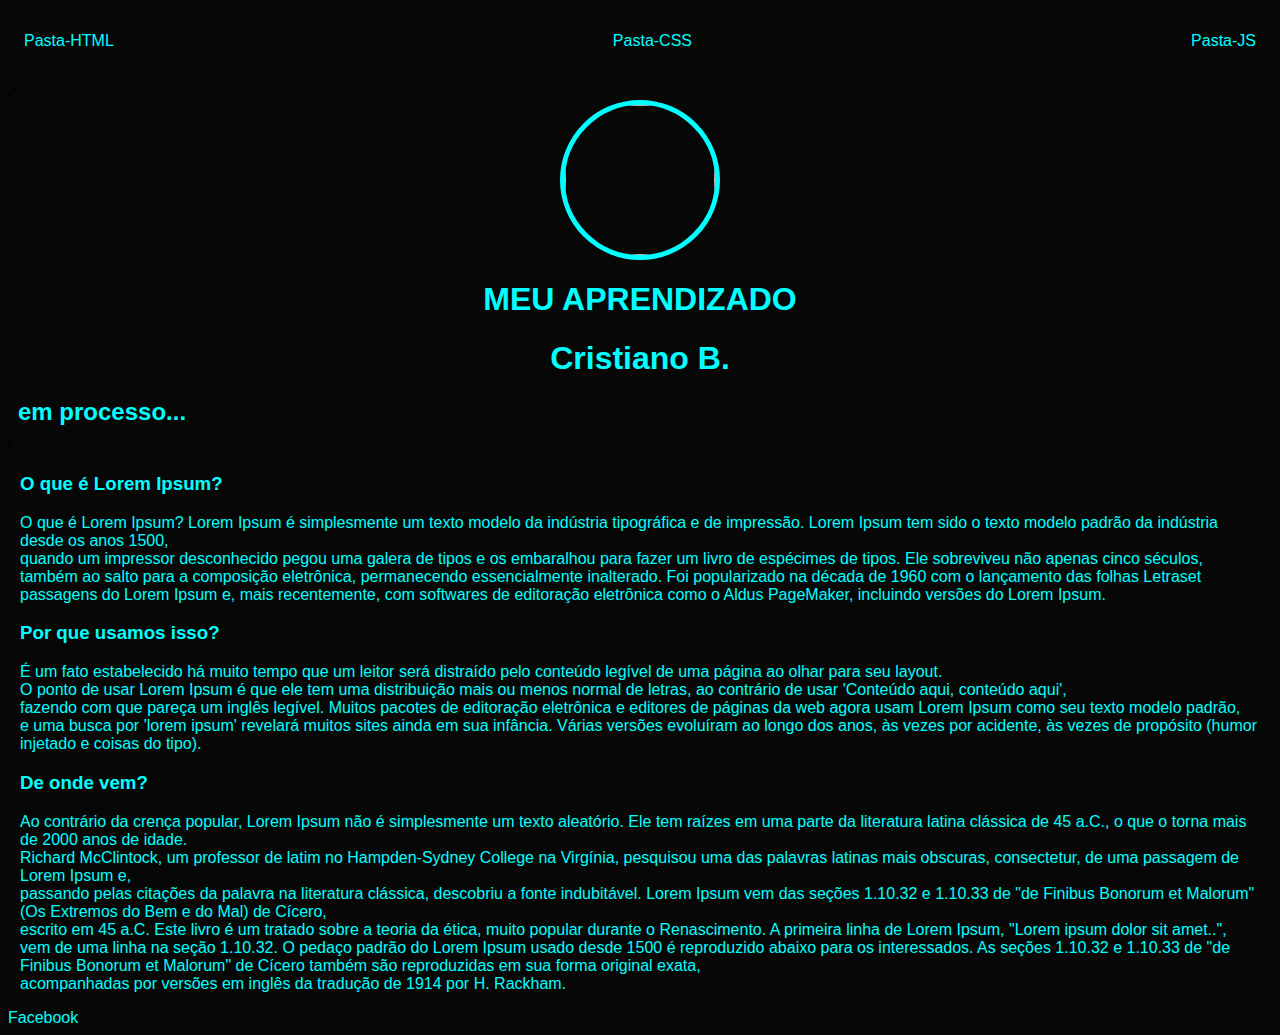
==== index.html @ b9cb02bd "Add files via upload" ====
<!DOCTYPE html>
 <html lang="pt-br">
 <head>
    <meta charset="UTF-8"><!-- não vai ter problema com acentuação-->
    <meta  http-equiv="xiua-compartible" content="IE-edge"> <!--compatibilidade com navegadores antigos-->
    <meta name="viewport" content="width=device-width, initial-scale=1.0"><!--vai se adptar com as telas de celulares-->

                                          <title>HTML-CSS-JS</title>
                           <link rel="stylesheet" href="styles.css">

     <nav>
        <ul><!--listas desordenadas-->
            <li> <!--listas-->
                <a href="Pastas_HtmlCssJs/HTML.html">Pasta-HTML</a>

            </li>
            <li>
                <a href="Pastas_HtmlCssJs/CSS.html">Pasta-CSS</a>
            </li>
            <li>
                <a href="Pastas_HtmlCssJs/JS.html">Pasta-JS</a>
            </li>
    
        </nav>

 </head>
  
 <body>
    ><header>

      <div class="center"> <!-- serve prea deixar mais organizada a o projeto "pode colocar varias classe dentro da div" -->

         <img src="Pasta_img/eu.jpg">

         <h1>MEU APRENDIZADO</h1>
         <h1>Cristiano B.</h1>
        
      </div>
      <h2>em processo...</h2>
      
    </header>l

    <main>
        <section>
            <div class="conteins">
            <h3>O que é Lorem Ipsum?</h3>
               <p>O que é Lorem Ipsum?
                Lorem Ipsum é simplesmente um texto modelo da indústria tipográfica e de impressão. Lorem Ipsum tem sido o texto modelo padrão da indústria desde os anos 1500,<br> 
                quando um impressor desconhecido pegou uma galera de tipos e os embaralhou para fazer um livro de espécimes de tipos. Ele sobreviveu não apenas cinco séculos, <br> 
                também ao salto para a composição eletrônica, permanecendo essencialmente inalterado. Foi popularizado na década de 1960 com o lançamento das folhas Letraset <br>
                passagens do Lorem Ipsum e, mais recentemente, com softwares de editoração eletrônica como o Aldus PageMaker, incluindo versões do Lorem Ipsum.</p>
            
            <h3>Por que usamos isso?</h3>   
               <p>É um fato estabelecido há muito tempo que um leitor será distraído pelo conteúdo legível de uma página ao olhar para seu layout.<br> 
                O ponto de usar Lorem Ipsum é que ele tem uma distribuição mais ou menos normal de letras, ao contrário de usar 'Conteúdo aqui, conteúdo aqui',<br> 
                fazendo com que pareça um inglês legível. Muitos pacotes de editoração eletrônica e editores de páginas da web agora usam Lorem Ipsum como seu texto modelo padrão, <br>
                e uma busca por 'lorem ipsum' revelará muitos sites ainda em sua infância. Várias versões evoluíram ao longo dos anos, às vezes por acidente, às vezes de propósito (humor injetado e coisas do tipo).</p>

            <h3>De onde vem?</h3>
              <p>Ao contrário da crença popular, Lorem Ipsum não é simplesmente um texto aleatório. Ele tem raízes em uma parte da literatura latina clássica de 45 a.C., o que o torna mais de 2000 anos de idade. <br>
                Richard McClintock, um professor de latim no Hampden-Sydney College na Virgínia, pesquisou uma das palavras latinas mais obscuras, consectetur, de uma passagem de Lorem Ipsum e,<br> 
                passando pelas citações da palavra na literatura clássica, descobriu a fonte indubitável. Lorem Ipsum vem das seções 1.10.32 e 1.10.33 de "de Finibus Bonorum et Malorum" (Os Extremos do Bem e do Mal) de Cícero,<br> 
                escrito em 45 a.C. Este livro é um tratado sobre a teoria da ética, muito popular durante o Renascimento. A primeira linha de Lorem Ipsum, "Lorem ipsum dolor sit amet..", vem de uma linha na seção 1.10.32.

                O pedaço padrão do Lorem Ipsum usado desde 1500 é reproduzido abaixo para os interessados. As seções 1.10.32 e 1.10.33 de "de Finibus Bonorum et Malorum" de Cícero também são reproduzidas em sua forma original exata,<br> 
                acompanhadas por versões em inglês da tradução de 1914 por H. Rackham.
             
              </p>
            </div>
            </section>        
    </main>
    <footer>
        <a href="">Facebook</a>

    </footer>

 </body>
 </html>
---- styles.css ----
body {
    background-color: rgb(8, 7, 7);
    font-family: Arial, Helvetica, sans-serif; /*vai muda a fonte */
 }
ul {
   color: aqua;
   display: flex;
   list-style-type: none;/*vai remover a bolinha que fica do lado*/
   justify-content: space-between;/* vai colocar e texto nav alinhados e com espaço entre eles*/
   align-items: center;/* vai colocarao centro */
   padding: 16px; /* vai baixar um pouco do top da pagina */
   
   
}
h1 {
   color: aqua;
   padding: none; 
}

h2 {
   color: aqua;
   margin: 10px;
}
a {
   color: aqua;
   text-decoration: none; /* VAI TIRAR A LINHA DE BAIXO DO TEXTO */
   
}
img {
   width: 150px;
   height: 150px; /* width e height vai mudar o tamanho ad imagem */
   border-radius: 50%; /* vai mexer na borda da imagem arredondando */
   border: 5px solid aqua; /* v ai colocar um circulos na imagem */
}

.center {
   text-align: center; /* serve pra centralizar os elementos que esta dentro da div msm não sendo um texto */
  
}
.conteins {
   color: aqua;
   margin: 12px;

}
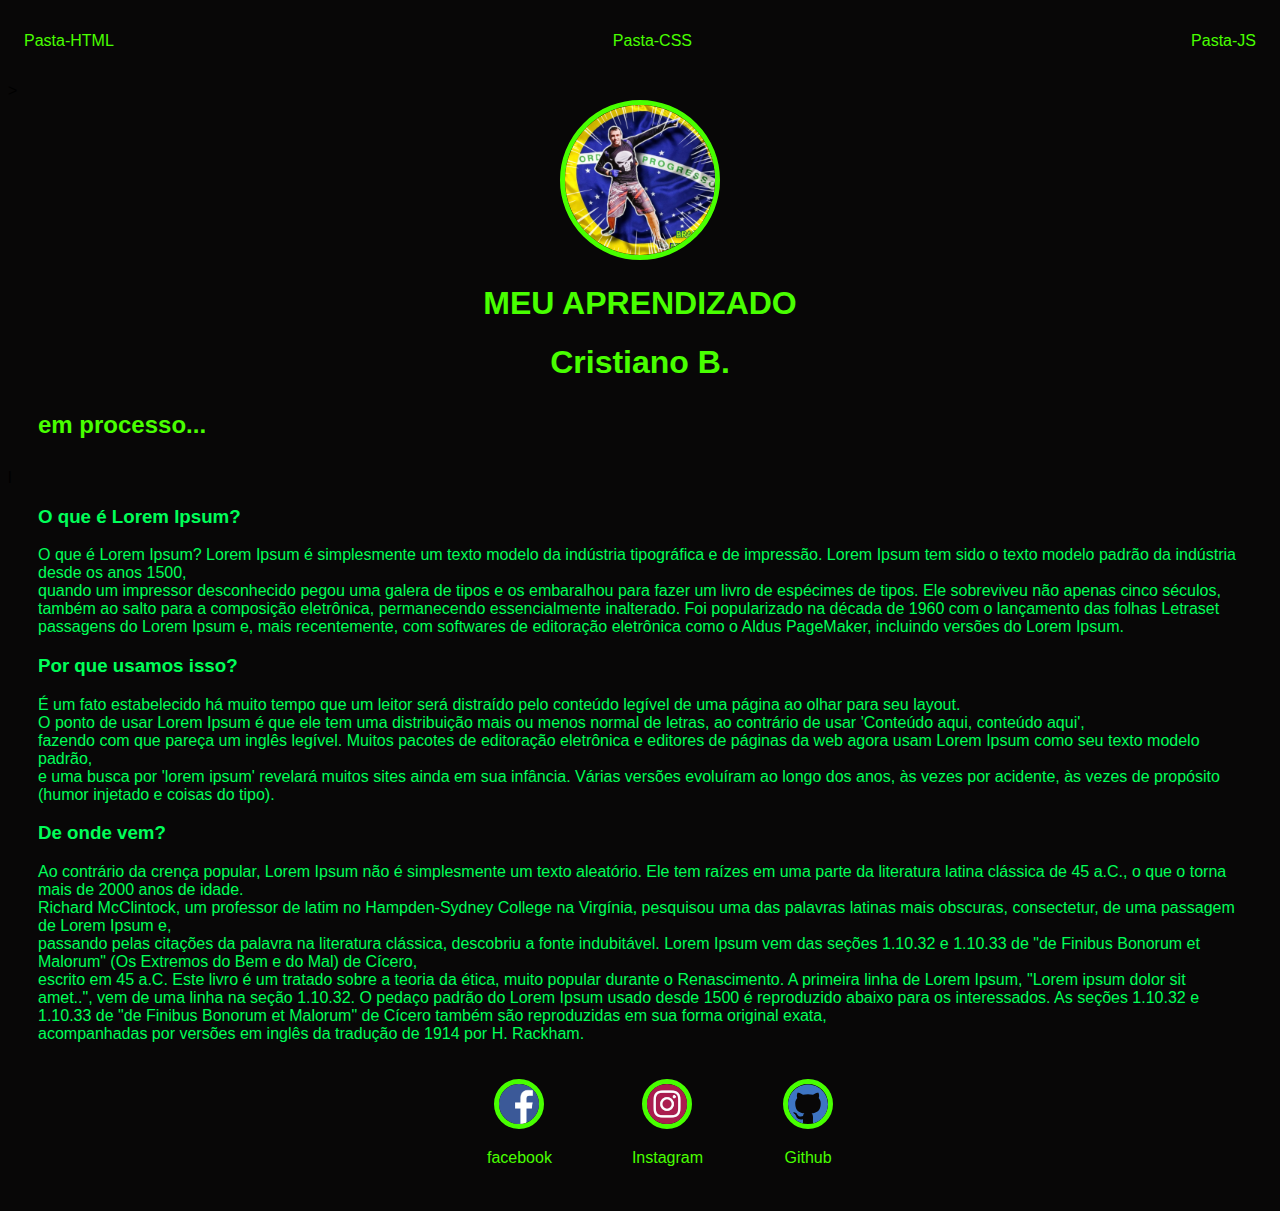
==== commit b11fdf68: "Add files via upload" ====
--- a/index.html
+++ b/index.html
@@ -7,7 +7,11 @@
     <meta name="viewport" content="width=device-width, initial-scale=1.0"><!--vai se adptar com as telas de celulares-->
 
                                           <title>HTML-CSS-JS</title>
-                           <link rel="stylesheet" href="styles.css">
+                                          <link rel="stylesheet" href="styles.css">
+                                          <link rel="stylesheet" href="/Pastas_HtmlCssJs/HTML.html">
+
+                         
+
 
      <nav>
         <ul><!--listas desordenadas-->
@@ -68,12 +72,33 @@
              
               </p>
             </div>
-            </section>        
+            </section>     
+            
+            
     </main>
-    <footer>
-        <a href="">Facebook</a>
+       <footer>
 
-    </footer>
+          <a>
+             <a href="https://www.facebook.com/cristiano.barbosa.399" target="_blank" rel="noopener noreferrer"> <!-- BLANK vai abrir oura pagina NOOPENER NOREFERRER como o googgle vai achar sua pagina e tbm no modo de segurança-->
+             <img src="Pasta_img/face.png"></img>
+             <p>facebook</p>
+
+          </a>
+          <a>
+            <a href="https://www.instagram.com/cristianob.nascimento/" target="_blank" rel="noopener noreferrer"> <!-- BLANK vai abrir oura pagina NOOPENER NOREFERRER como o googgle vai achar sua pagina e tbm no modo de segurança-->
+            <img src="Pasta_img/inst.jpg"></img>
+            <p>Instagram</p>
+
+         </a>
+         <a>
+            <a href="https://github.com/Cristislack" target="_blank" rel="noopener noreferrer"> <!-- BLANK vai abrir oura pagina NOOPENER NOREFERRER como o googgle vai achar sua pagina e tbm no modo de segurança-->
+            <img src="Pasta_img/github.svg"></img>
+            <p>Github</p>
+
+         </a>
+
+
+      </footer>
 
  </body>
  </html>--- a/styles.css
+++ b/styles.css
@@ -3,7 +3,7 @@
     font-family: Arial, Helvetica, sans-serif; /*vai muda a fonte */
  }
 ul {
-   color: aqua;
+   color: rgb(72, 255, 0);
    display: flex;
    list-style-type: none;/*vai remover a bolinha que fica do lado*/
    justify-content: space-between;/* vai colocar e texto nav alinhados e com espaço entre eles*/
@@ -13,24 +13,24 @@
    
 }
 h1 {
-   color: aqua;
+   color:  rgb(72, 255, 0);
    padding: none; 
 }
 
 h2 {
-   color: aqua;
-   margin: 10px;
+   color: rgb(72, 255, 0);
+   margin: 30px;
 }
 a {
-   color: aqua;
+   color:  rgb(72, 255, 0);
    text-decoration: none; /* VAI TIRAR A LINHA DE BAIXO DO TEXTO */
    
 }
-img {
+ header img { /* PARA MEXER SOMENTA NA IMAGEM HEADER IMG */
    width: 150px;
    height: 150px; /* width e height vai mudar o tamanho ad imagem */
    border-radius: 50%; /* vai mexer na borda da imagem arredondando */
-   border: 5px solid aqua; /* v ai colocar um circulos na imagem */
+   border: 5px solid  rgb(72, 255, 0); /* v ai colocar um circulos na imagem */
 }
 
 .center {
@@ -38,7 +38,27 @@
   
 }
 .conteins {
-   color: aqua;
-   margin: 12px;
+   color:  rgb(0, 255, 89);
+   margin:  0px 30px;  /* 0px vai ser a espçamento de CIMA e BAIXO, 30px vai ser espaçamento da ESQUERDA e da DIRETA */
 
-}+}
+footer img {   /* adicinei footer img para mexer somenta na imagem de FOOTER*/
+   width: 40px; 
+   height: 40px;/* width e height para mudar o tamanho das imagens*/
+   border-radius: 50%; /* para arredondar a Imgaem*/
+   border: 5px solid  rgb(72, 255, 0); /* v ai colocar um circulos na imagem */
+
+}
+footer {
+   display: flex;
+   justify-content: center;/* VAI DEIXAR AS IMAGENS ALINHADAS */
+   text-align: center;
+}
+footer a {
+   margin: 20px; /* VAI DEIXAR AS IMAGENS ALINHADAS */
+
+}
+nav a:hover {
+   color: blue; /* qnd passar o MOUSE encima da nav ela ira mudar de cor*/
+
+}
